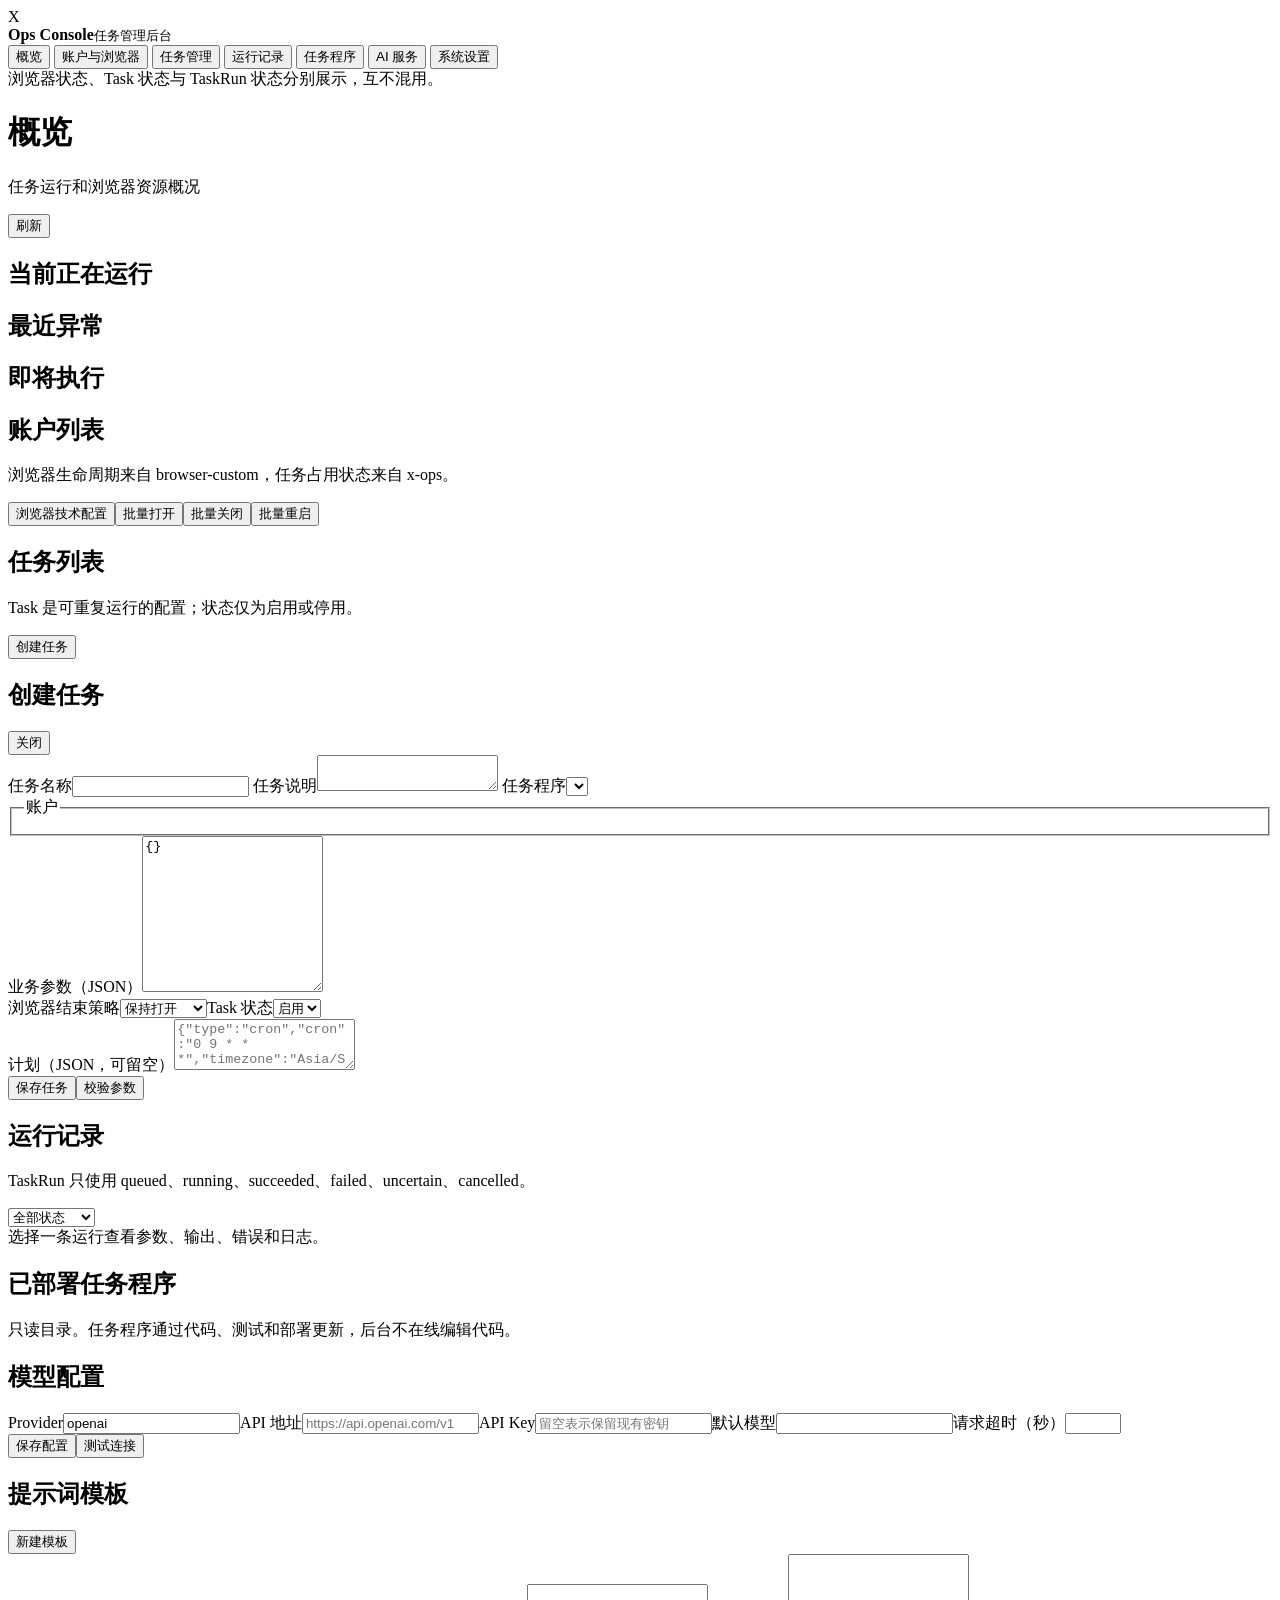
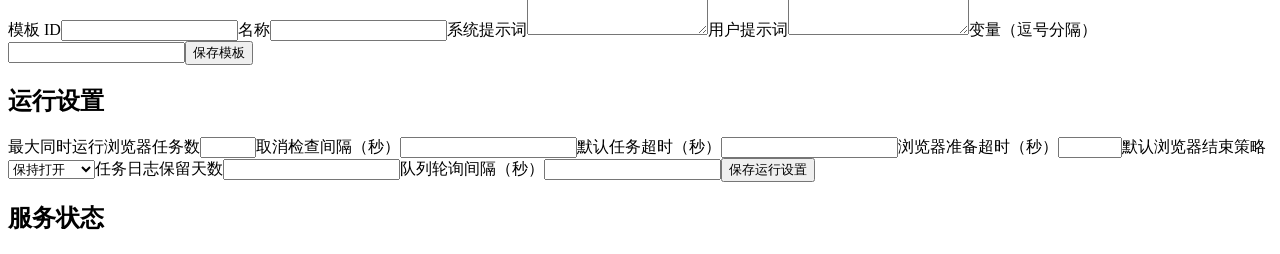
==== apps/x-ops/src/x_ops/web/index.html @ c9ca9062 "feat: complete multi-account X automation runtime The repository had browser profile management and " ====
<!doctype html>
<html lang="zh-CN">
<head>
  <meta charset="utf-8">
  <meta name="viewport" content="width=device-width, initial-scale=1">
  <title>X Ops 管理后台</title>
  <link rel="stylesheet" href="/assets/style.css">
</head>
<body>
  <div class="app-shell">
    <aside class="sidebar">
      <div class="brand"><span class="brand-mark">X</span><div><strong>Ops Console</strong><small>任务管理后台</small></div></div>
      <nav id="nav">
        <button data-page="dashboard" class="active">概览</button>
        <button data-page="accounts">账户与浏览器</button>
        <button data-page="tasks">任务管理</button>
        <button data-page="runs">运行记录</button>
        <button data-page="programs">任务程序</button>
        <button data-page="ai">AI 服务</button>
        <button data-page="settings">系统设置</button>
      </nav>
      <div class="sidebar-note">浏览器状态、Task 状态与 TaskRun 状态分别展示，互不混用。</div>
    </aside>

    <main>
      <header class="topbar">
        <div><h1 id="pageTitle">概览</h1><p id="pageSubtitle">任务运行和浏览器资源概况</p></div>
        <button class="secondary" id="refreshPage">刷新</button>
      </header>
      <div id="flash" role="status"></div>

      <section class="page active" id="page-dashboard">
        <div class="cards" id="summaryCards"></div>
        <div class="grid two">
          <article class="panel"><div class="panel-head"><h2>当前正在运行</h2></div><div id="runningTable"></div></article>
          <article class="panel"><div class="panel-head"><h2>最近异常</h2></div><div id="failureTable"></div></article>
        </div>
        <article class="panel"><div class="panel-head"><h2>即将执行</h2></div><div id="upcomingTable"></div></article>
      </section>

      <section class="page" id="page-accounts">
        <article class="panel">
          <div class="panel-head"><div><h2>账户列表</h2><p>浏览器生命周期来自 browser-custom，任务占用状态来自 x-ops。</p></div><div class="actions"><button type="button" onclick="window.location.href='/browser-custom/'">浏览器技术配置</button><button data-batch="open">批量打开</button><button data-batch="close" class="secondary">批量关闭</button><button data-batch="restart" class="secondary">批量重启</button></div></div>
          <div id="accountsTable"></div>
        </article>
      </section>

      <section class="page" id="page-tasks">
        <div class="grid task-layout">
          <article class="panel">
            <div class="panel-head"><div><h2>任务列表</h2><p>Task 是可重复运行的配置；状态仅为启用或停用。</p></div><button id="newTask">创建任务</button></div>
            <div id="tasksTable"></div>
          </article>
          <article class="panel form-panel" id="taskEditor">
            <div class="panel-head"><h2 id="taskFormTitle">创建任务</h2><button class="quiet" id="closeTaskEditor">关闭</button></div>
            <form id="taskForm">
              <input type="hidden" id="taskId">
              <label>任务名称<input id="taskName" required maxlength="160"></label>
              <label>任务说明<textarea id="taskDescription" rows="2"></textarea></label>
              <label>任务程序<select id="taskProgram" required></select></label>
              <div id="programHelp" class="help"></div>
              <fieldset><legend>账户</legend><div id="taskAccounts" class="check-list"></div></fieldset>
              <label>业务参数（JSON）<textarea id="taskParams" class="code" rows="10">{}</textarea></label>
              <div id="schemaHelp" class="schema-help"></div>
              <div class="grid two compact"><label>浏览器结束策略<select id="taskBrowserPolicy"><option value="keep_open">保持打开</option><option value="close">任务后关闭</option></select></label><label>Task 状态<select id="taskEnabled"><option value="true">启用</option><option value="false">停用</option></select></label></div>
              <label>计划（JSON，可留空）<textarea id="taskSchedule" class="code" rows="3" placeholder='{"type":"cron","cron":"0 9 * * *","timezone":"Asia/Shanghai","enabled":true}'></textarea></label>
              <div class="form-actions"><button type="submit">保存任务</button><button type="button" class="secondary" id="validateParams">校验参数</button></div>
            </form>
          </article>
        </div>
      </section>

      <section class="page" id="page-runs">
        <div class="grid run-layout">
          <article class="panel"><div class="panel-head"><div><h2>运行记录</h2><p>TaskRun 只使用 queued、running、succeeded、failed、uncertain、cancelled。</p></div><select id="runStatusFilter"><option value="">全部状态</option><option>queued</option><option>running</option><option>succeeded</option><option>failed</option><option>uncertain</option><option>cancelled</option></select></div><div id="runsTable"></div></article>
          <article class="panel run-detail" id="runDetail"><div class="empty">选择一条运行查看参数、输出、错误和日志。</div></article>
        </div>
      </section>

      <section class="page" id="page-programs">
        <article class="panel"><div class="panel-head"><div><h2>已部署任务程序</h2><p>只读目录。任务程序通过代码、测试和部署更新，后台不在线编辑代码。</p></div></div><div id="programCards" class="program-grid"></div></article>
      </section>

      <section class="page" id="page-ai">
        <div class="grid two">
          <article class="panel"><div class="panel-head"><h2>模型配置</h2></div><form id="aiForm"><label>Provider<input id="aiProvider" value="openai"></label><label>API 地址<input id="aiBaseUrl" placeholder="https://api.openai.com/v1"></label><label>API Key<input id="aiApiKey" type="password" placeholder="留空表示保留现有密钥"></label><label>默认模型<input id="aiModel"></label><label>请求超时（秒）<input id="aiTimeout" type="number" min="1" max="300"></label><div class="form-actions"><button type="submit">保存配置</button><button type="button" class="secondary" id="testAI">测试连接</button></div><p id="aiKeyState" class="help"></p></form></article>
          <article class="panel"><div class="panel-head"><h2>提示词模板</h2><button id="newTemplate" class="secondary">新建模板</button></div><div id="templatesList"></div><form id="templateForm" class="subform hidden"><label>模板 ID<input id="templateId" required pattern="[A-Za-z0-9_.-]+"></label><label>名称<input id="templateName" required></label><label>系统提示词<textarea id="templateSystem" rows="3"></textarea></label><label>用户提示词<textarea id="templateUser" rows="5" required></textarea></label><label>变量（逗号分隔）<input id="templateVariables"></label><button type="submit">保存模板</button></form></article>
        </div>
      </section>

      <section class="page" id="page-settings">
        <div class="grid two">
          <article class="panel"><div class="panel-head"><h2>运行设置</h2></div><form id="runtimeForm"><label>最大同时运行浏览器任务数<input id="maxConcurrent" type="number" min="1" max="100"></label><label>取消检查间隔（秒）<input id="cancelPoll" type="number" min="0.1" step="0.1"></label><label>默认任务超时（秒）<input id="taskTimeout" type="number" min="30"></label><label>浏览器准备超时（秒）<input id="browserAcquireTimeout" type="number" min="5" max="1800"></label><label>默认浏览器结束策略<select id="defaultBrowserPolicy"><option value="keep_open">保持打开</option><option value="close">任务后关闭</option></select></label><label>任务日志保留天数<input id="logRetention" type="number" min="1"></label><label>队列轮询间隔（秒）<input id="queuePoll" type="number" min="0.1" step="0.1"></label><button type="submit">保存运行设置</button></form></article>
          <article class="panel"><div class="panel-head"><h2>服务状态</h2></div><div id="serviceStatus"></div></article>
        </div>
      </section>
    </main>
  </div>
  <script src="/assets/app.js"></script>
</body>
</html>
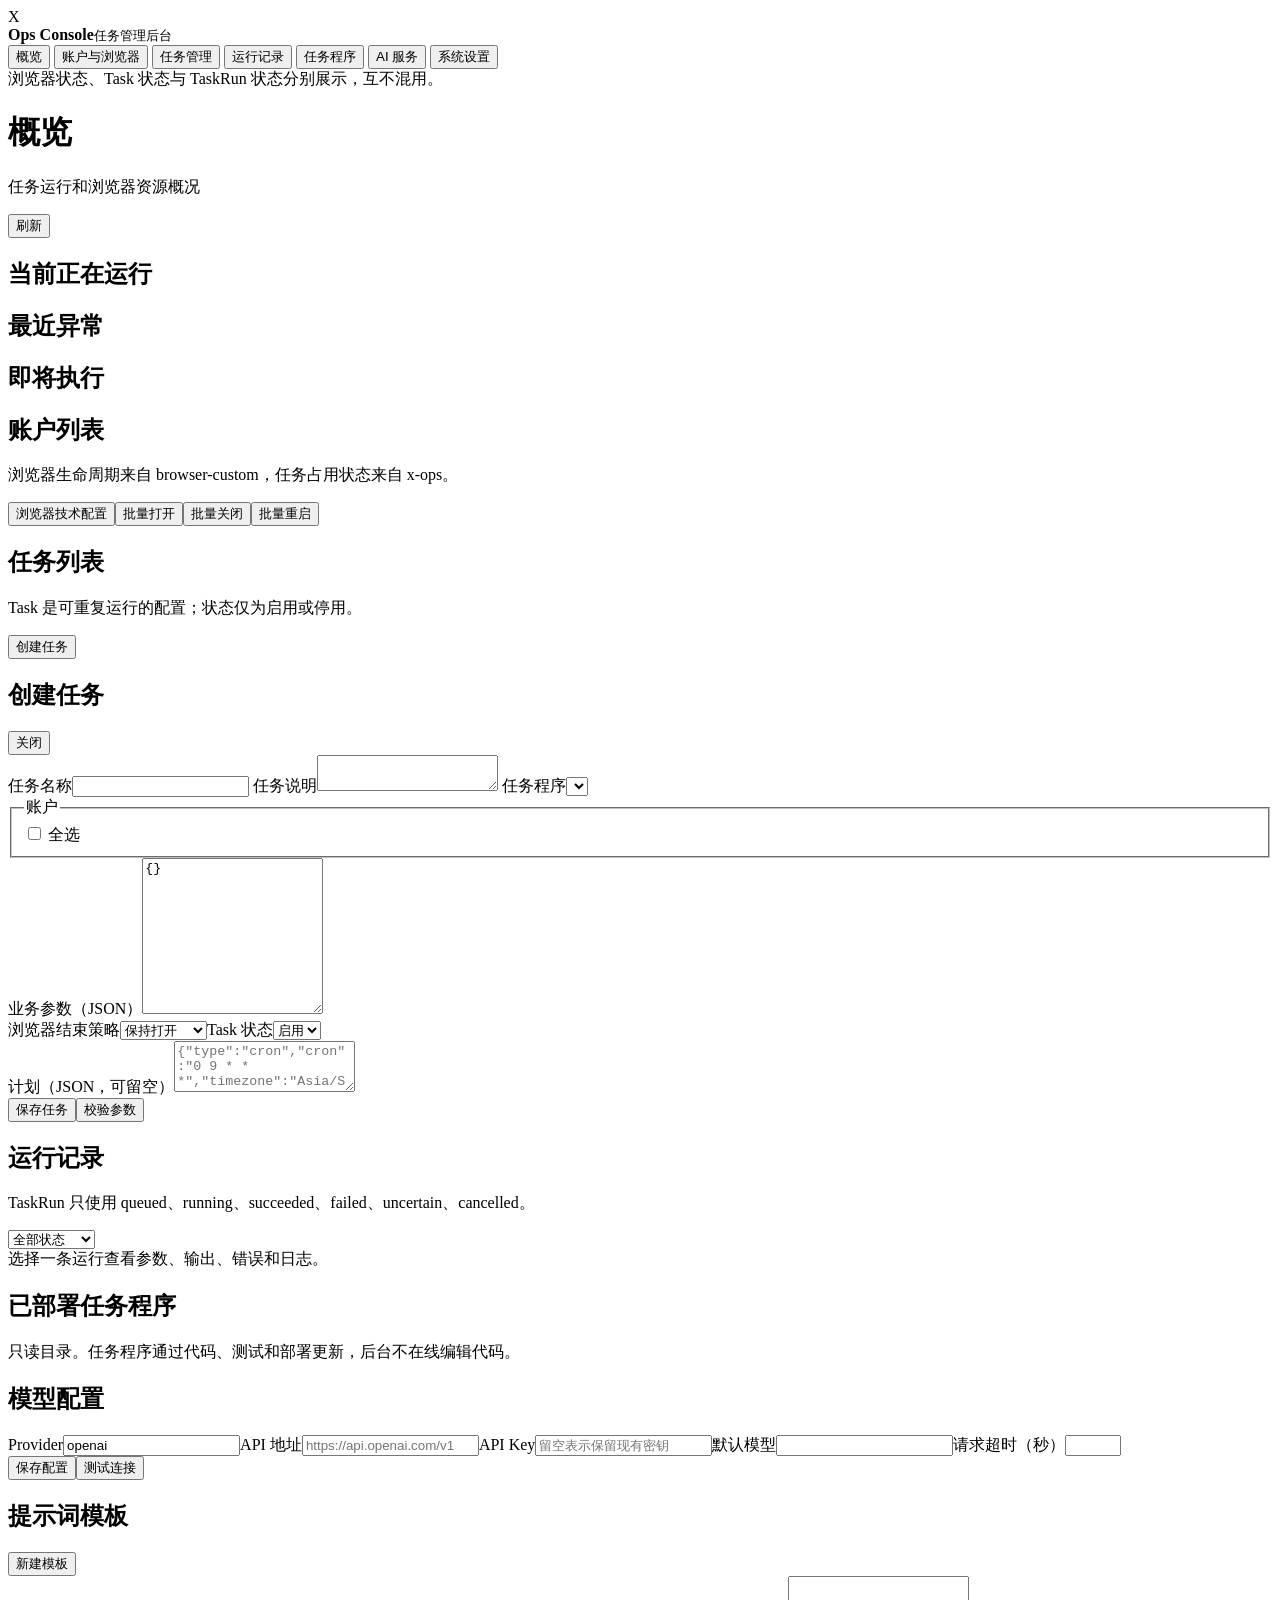
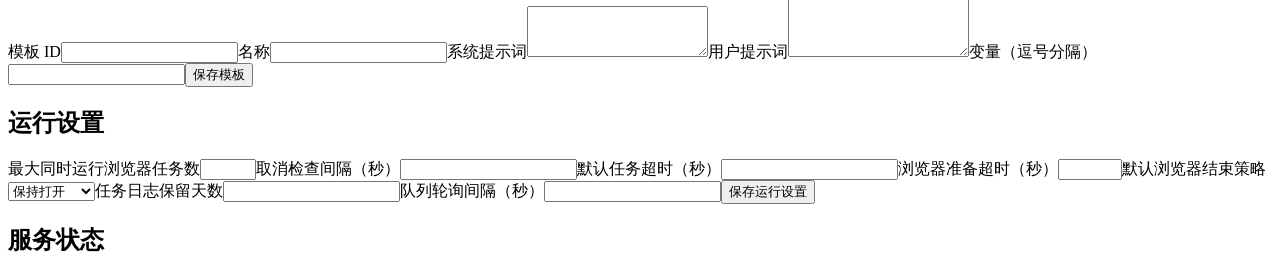
==== commit 53e07998: "feat(x-ops): add task account select all" ====
--- a/apps/x-ops/src/x_ops/web/index.html
+++ b/apps/x-ops/src/x_ops/web/index.html
@@ -4,7 +4,7 @@
   <meta charset="utf-8">
   <meta name="viewport" content="width=device-width, initial-scale=1">
   <title>X Ops 管理后台</title>
-  <link rel="stylesheet" href="/assets/style.css">
+  <link rel="stylesheet" href="/assets/style.css?v=20260820-2">
 </head>
 <body>
   <div class="app-shell">
@@ -59,7 +59,7 @@
               <label>任务说明<textarea id="taskDescription" rows="2"></textarea></label>
               <label>任务程序<select id="taskProgram" required></select></label>
               <div id="programHelp" class="help"></div>
-              <fieldset><legend>账户</legend><div id="taskAccounts" class="check-list"></div></fieldset>
+              <fieldset><legend>账户</legend><label class="check-list-select-all"><input type="checkbox" id="taskSelectAll"> 全选</label><div id="taskAccounts" class="check-list"></div></fieldset>
               <label>业务参数（JSON）<textarea id="taskParams" class="code" rows="10">{}</textarea></label>
               <div id="schemaHelp" class="schema-help"></div>
               <div class="grid two compact"><label>浏览器结束策略<select id="taskBrowserPolicy"><option value="keep_open">保持打开</option><option value="close">任务后关闭</option></select></label><label>Task 状态<select id="taskEnabled"><option value="true">启用</option><option value="false">停用</option></select></label></div>
@@ -96,6 +96,6 @@
       </section>
     </main>
   </div>
-  <script src="/assets/app.js"></script>
+  <script src="/assets/app.js?v=20260821-2"></script>
 </body>
 </html>
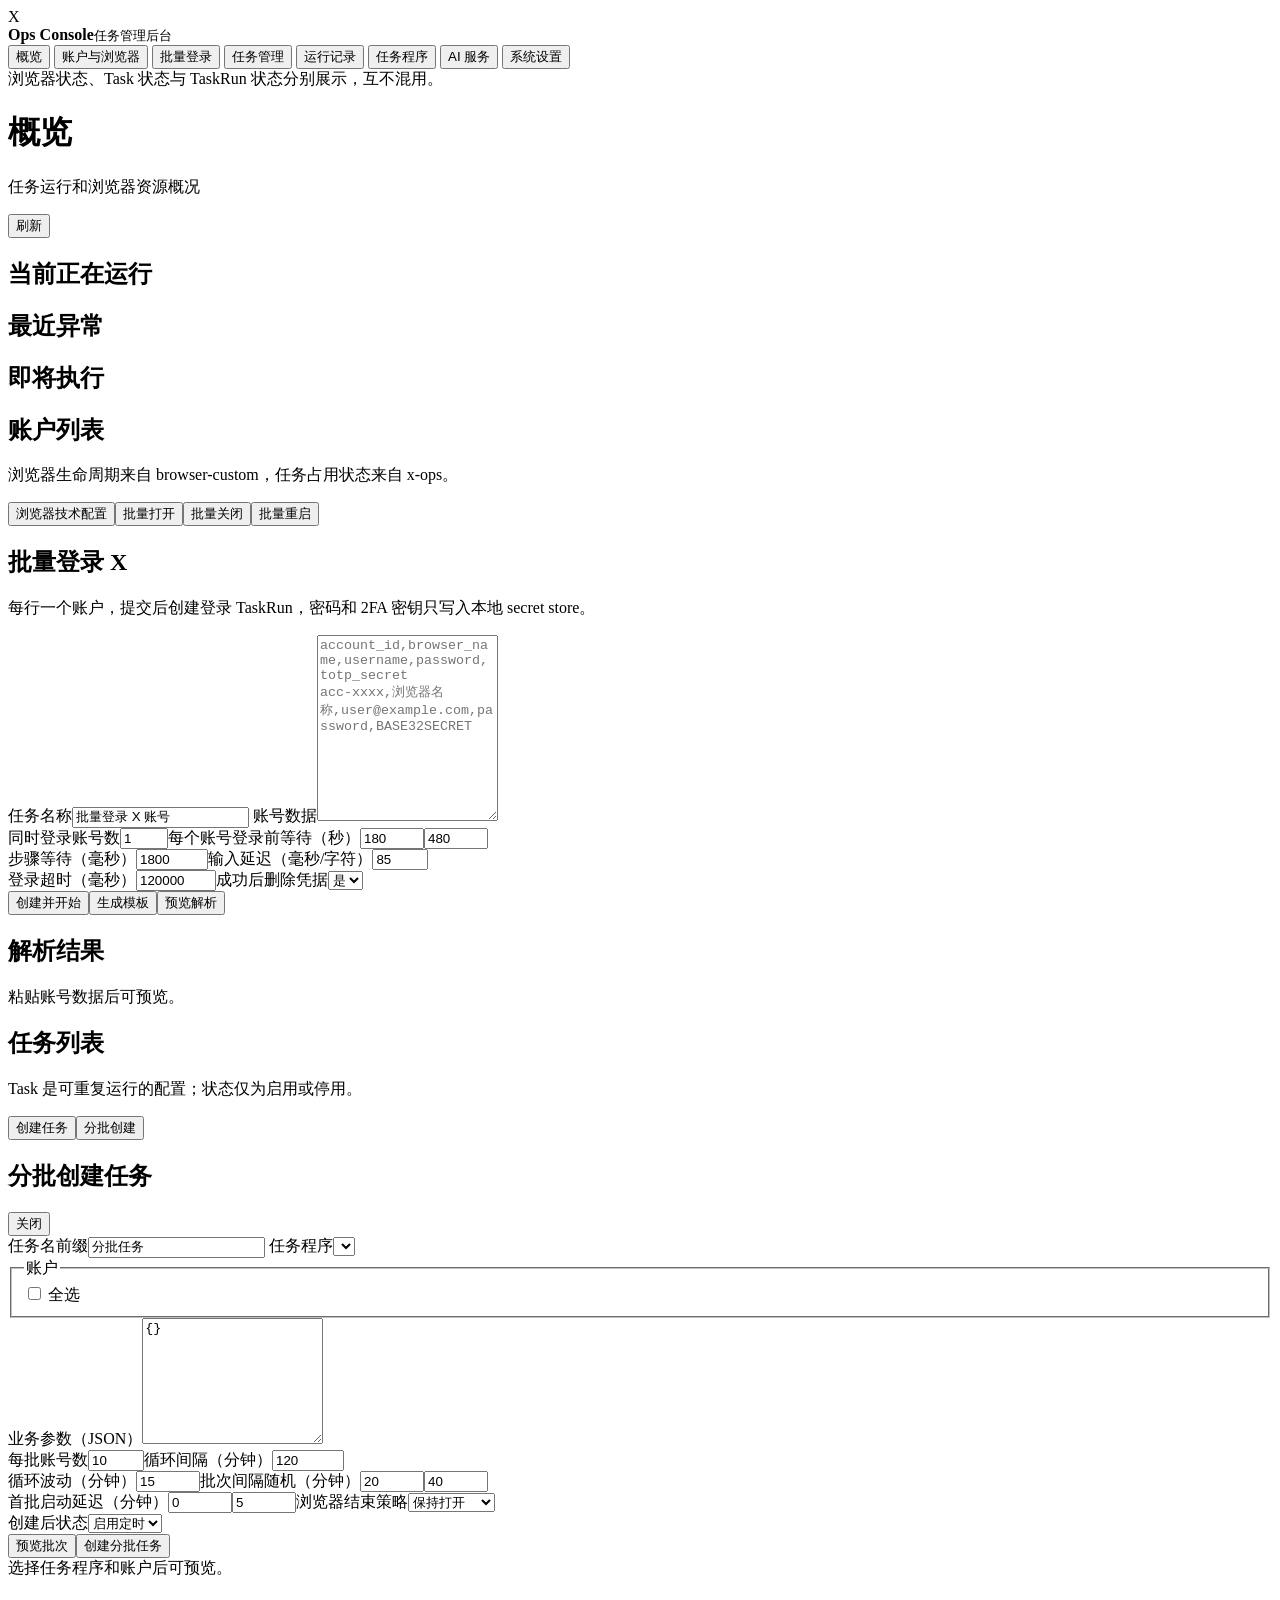
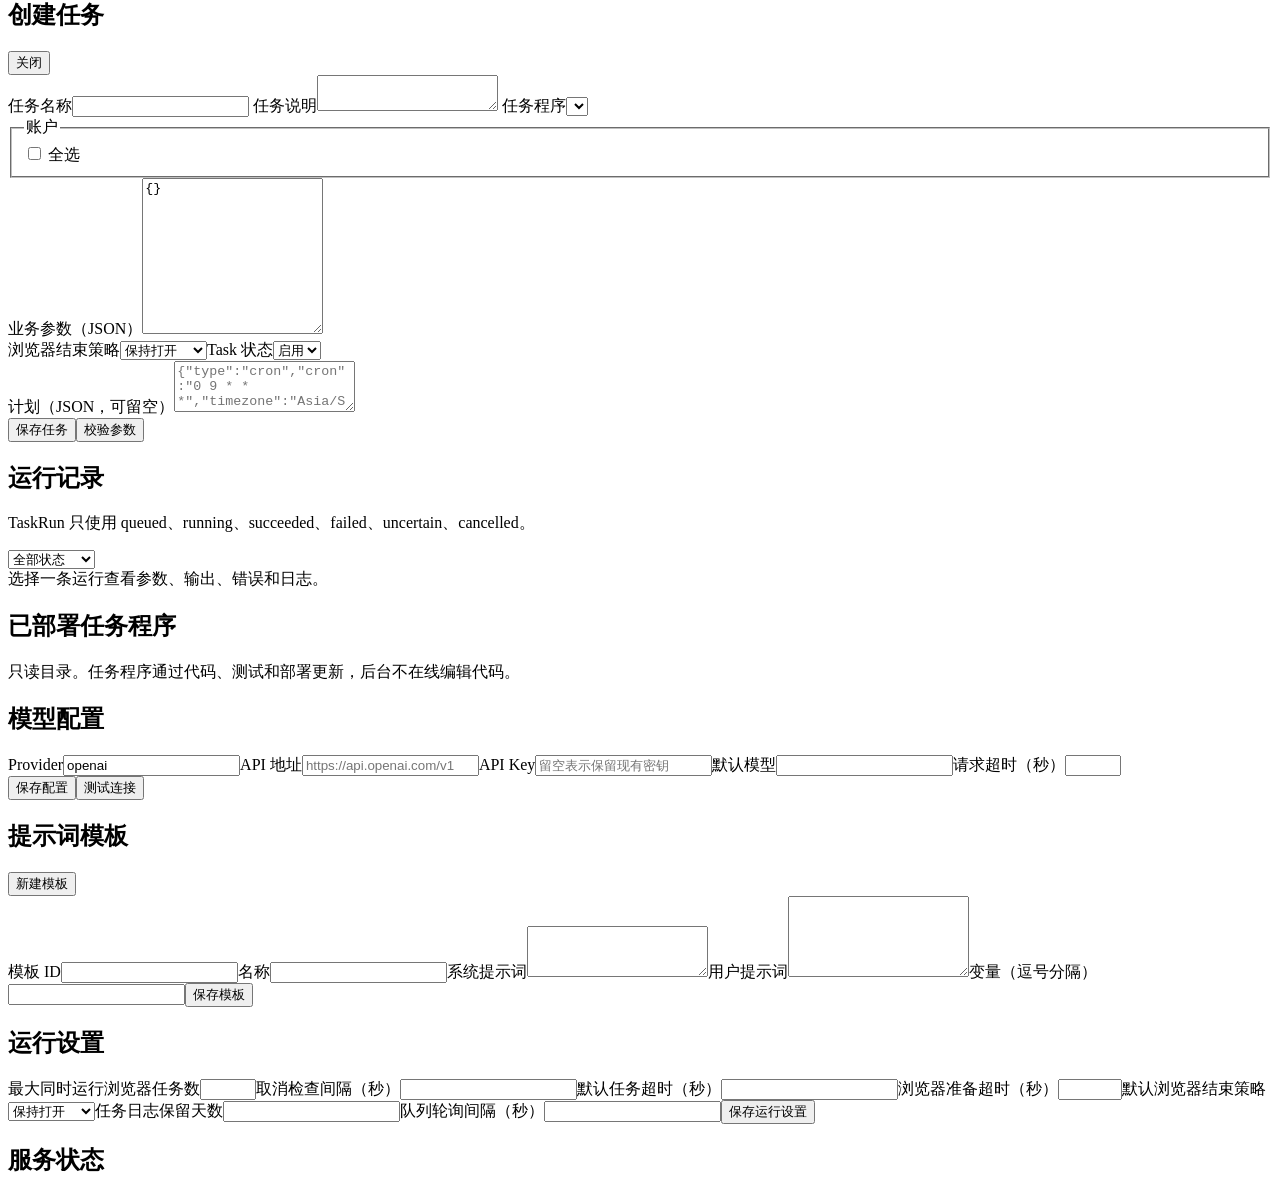
==== commit f670a7a0: "feat: 增加 X 批量登录与分批自动化能力 本次改动补齐多账号 X 自动化所需的端到端框架能力，同时让敏感凭据只保存在本地，并在异常或不确定状态下尽量保留浏览器现场，方便人工接管和恢复。  - 新" ====
--- a/apps/x-ops/src/x_ops/web/index.html
+++ b/apps/x-ops/src/x_ops/web/index.html
@@ -4,7 +4,7 @@
   <meta charset="utf-8">
   <meta name="viewport" content="width=device-width, initial-scale=1">
   <title>X Ops 管理后台</title>
-  <link rel="stylesheet" href="/assets/style.css?v=20260820-2">
+  <link rel="stylesheet" href="/assets/style.css?v=20260822-2">
 </head>
 <body>
   <div class="app-shell">
@@ -13,6 +13,7 @@
       <nav id="nav">
         <button data-page="dashboard" class="active">概览</button>
         <button data-page="accounts">账户与浏览器</button>
+        <button data-page="login">批量登录</button>
         <button data-page="tasks">任务管理</button>
         <button data-page="runs">运行记录</button>
         <button data-page="programs">任务程序</button>
@@ -45,11 +46,48 @@
         </article>
       </section>
 
+      <section class="page" id="page-login">
+        <div class="grid two">
+          <article class="panel">
+            <div class="panel-head"><div><h2>批量登录 X</h2><p>每行一个账户，提交后创建登录 TaskRun，密码和 2FA 密钥只写入本地 secret store。</p></div></div>
+            <form id="loginJobForm">
+              <label>任务名称<input id="loginJobName" value="批量登录 X 账号" maxlength="160"></label>
+              <label>账号数据<textarea id="loginCredentials" class="code" rows="12" placeholder="account_id,browser_name,username,password,totp_secret&#10;acc-xxxx,浏览器名称,user@example.com,password,BASE32SECRET"></textarea></label>
+              <div class="grid two compact"><label>同时登录账号数<input id="loginMaxConcurrent" type="number" min="1" max="20" value="1"></label><label>每个账号登录前等待（秒）<span class="grid two compact"><input id="loginDelayMin" type="number" min="0" max="3600" value="180" aria-label="最小等待秒数"><input id="loginDelayMax" type="number" min="0" max="7200" value="480" aria-label="最大等待秒数"></span></label></div>
+              <div class="grid two compact"><label>步骤等待（毫秒）<input id="loginStepDelay" type="number" min="500" max="30000" value="1800"></label><label>输入延迟（毫秒/字符）<input id="loginTypingDelay" type="number" min="20" max="500" value="85"></label></div>
+              <div class="grid two compact"><label>登录超时（毫秒）<input id="loginTimeout" type="number" min="10000" max="120000" value="120000"></label><label>成功后删除凭据<select id="loginDeleteSecrets"><option value="true">是</option><option value="false">否</option></select></label></div>
+              <div class="form-actions"><button type="submit">创建并开始</button><button type="button" class="secondary" id="generateLoginTemplate">生成模板</button><button type="button" class="secondary" id="previewLoginRows">预览解析</button></div>
+            </form>
+          </article>
+          <article class="panel">
+            <div class="panel-head"><h2>解析结果</h2></div>
+            <div id="loginPreview" class="empty">粘贴账号数据后可预览。</div>
+          </article>
+        </div>
+      </section>
+
       <section class="page" id="page-tasks">
         <div class="grid task-layout">
           <article class="panel">
-            <div class="panel-head"><div><h2>任务列表</h2><p>Task 是可重复运行的配置；状态仅为启用或停用。</p></div><button id="newTask">创建任务</button></div>
+            <div class="panel-head"><div><h2>任务列表</h2><p>Task 是可重复运行的配置；状态仅为启用或停用。</p></div><div class="actions"><button id="newTask">创建任务</button><button id="openBatchTask" class="secondary">分批创建</button></div></div>
             <div id="tasksTable"></div>
+          </article>
+          <article class="panel form-panel" id="batchTaskEditor">
+            <div class="panel-head"><h2>分批创建任务</h2><button class="quiet" id="closeBatchTaskEditor">关闭</button></div>
+            <form id="batchTaskForm">
+              <label>任务名前缀<input id="batchTaskNamePrefix" value="分批任务" required maxlength="120"></label>
+              <label>任务程序<select id="batchTaskProgram" required></select></label>
+              <div id="batchProgramHelp" class="help"></div>
+              <fieldset><legend>账户</legend><label class="check-list-select-all"><input type="checkbox" id="batchSelectAll"> 全选</label><div id="batchAccounts" class="check-list"></div></fieldset>
+              <label>业务参数（JSON）<textarea id="batchTaskParams" class="code" rows="8">{}</textarea></label>
+              <div id="batchSchemaHelp" class="schema-help"></div>
+              <div class="grid two compact"><label>每批账号数<input id="batchSize" type="number" min="1" max="100" value="10"></label><label>循环间隔（分钟）<input id="batchIntervalMinutes" type="number" min="1" max="10080" value="120"></label></div>
+              <div class="grid two compact"><label>循环波动（分钟）<input id="batchJitterMinutes" type="number" min="0" max="1440" value="15"></label><label>批次间隔随机（分钟）<span class="grid two compact"><input id="batchSpacingMin" type="number" min="0" max="1440" value="20" aria-label="批次最小间隔"><input id="batchSpacingMax" type="number" min="0" max="1440" value="40" aria-label="批次最大间隔"></span></label></div>
+              <div class="grid two compact"><label>首批启动延迟（分钟）<span class="grid two compact"><input id="batchFirstDelayMin" type="number" min="0" max="1440" value="0" aria-label="首批最小延迟"><input id="batchFirstDelayMax" type="number" min="0" max="1440" value="5" aria-label="首批最大延迟"></span></label><label>浏览器结束策略<select id="batchBrowserPolicy"><option value="keep_open">保持打开</option><option value="close">任务后关闭</option></select></label></div>
+              <label>创建后状态<select id="batchEnabled"><option value="true">启用定时</option><option value="false">暂停</option></select></label>
+              <div class="form-actions"><button type="button" id="previewBatchTasks" class="secondary">预览批次</button><button type="submit">创建分批任务</button></div>
+            </form>
+            <div id="batchPreview" class="empty">选择任务程序和账户后可预览。</div>
           </article>
           <article class="panel form-panel" id="taskEditor">
             <div class="panel-head"><h2 id="taskFormTitle">创建任务</h2><button class="quiet" id="closeTaskEditor">关闭</button></div>
@@ -96,6 +134,6 @@
       </section>
     </main>
   </div>
-  <script src="/assets/app.js?v=20260821-2"></script>
+  <script src="/assets/app.js?v=20260822-2"></script>
 </body>
 </html>
